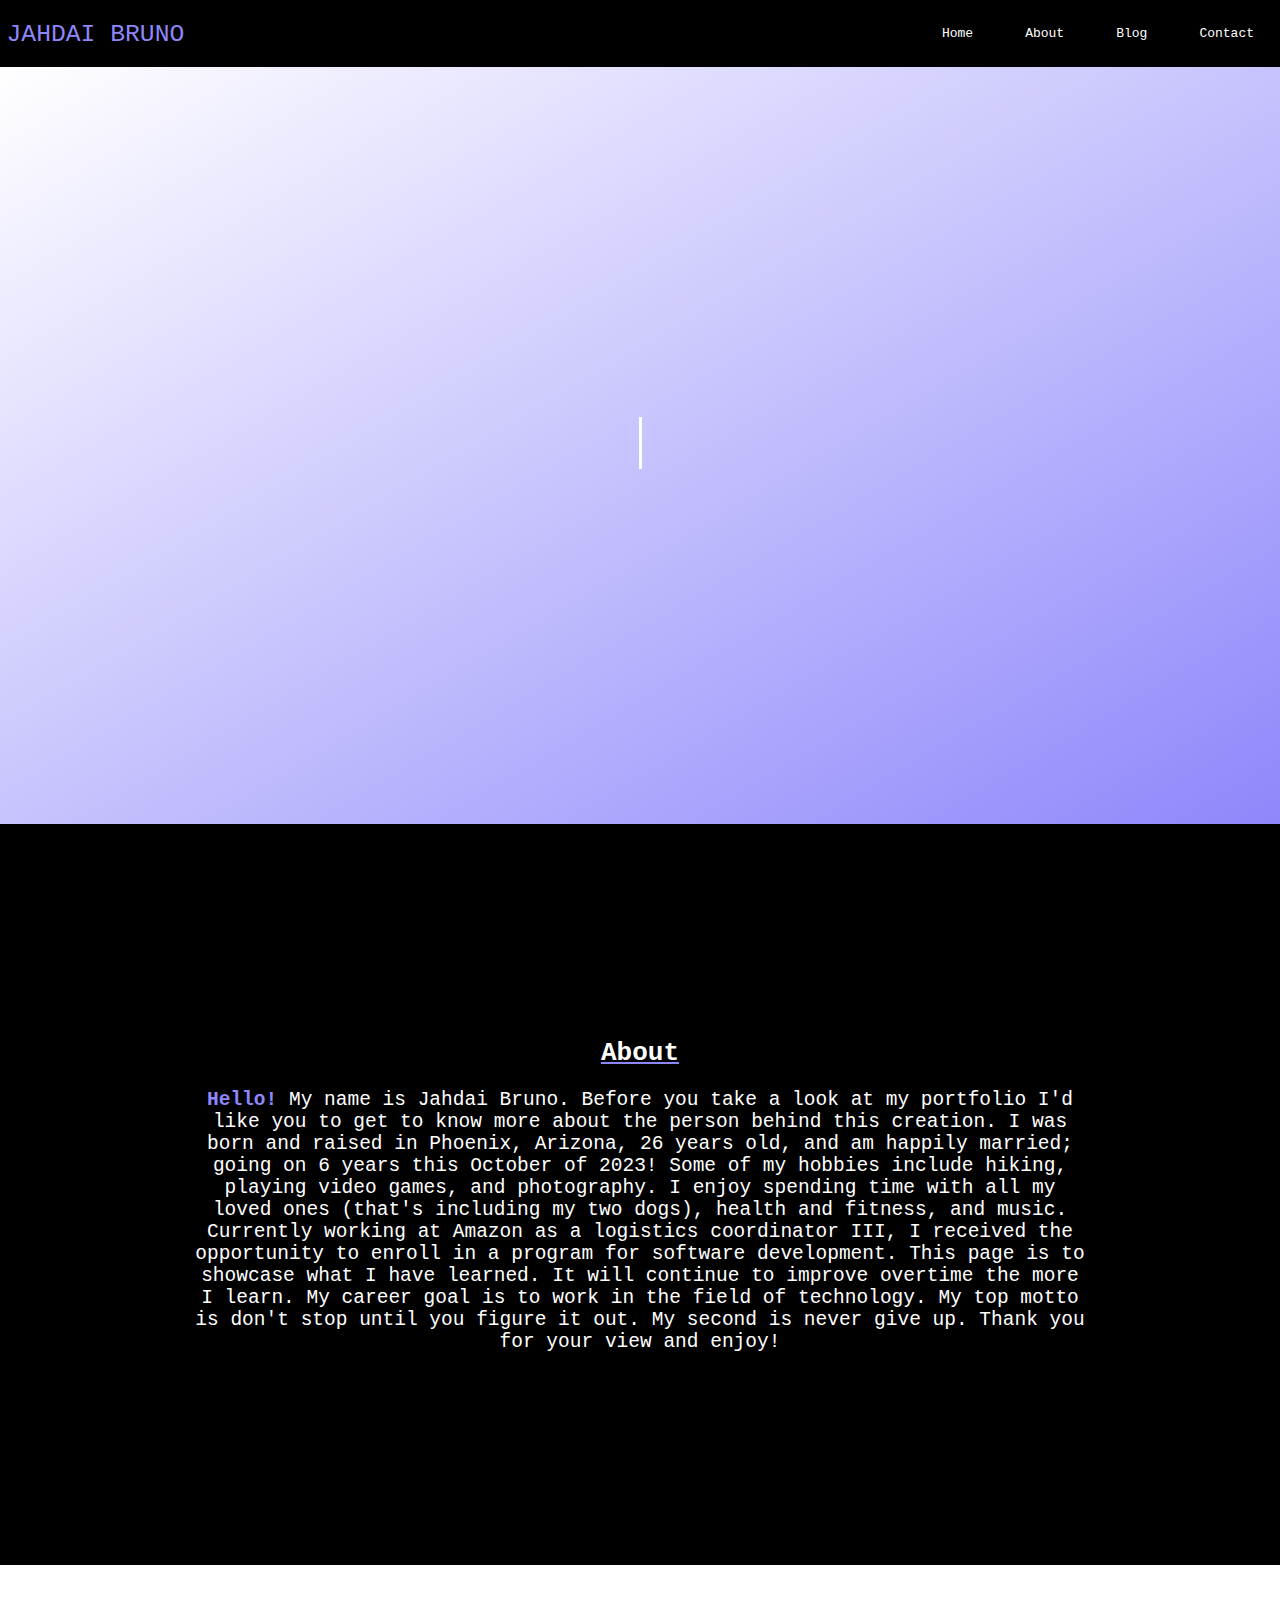
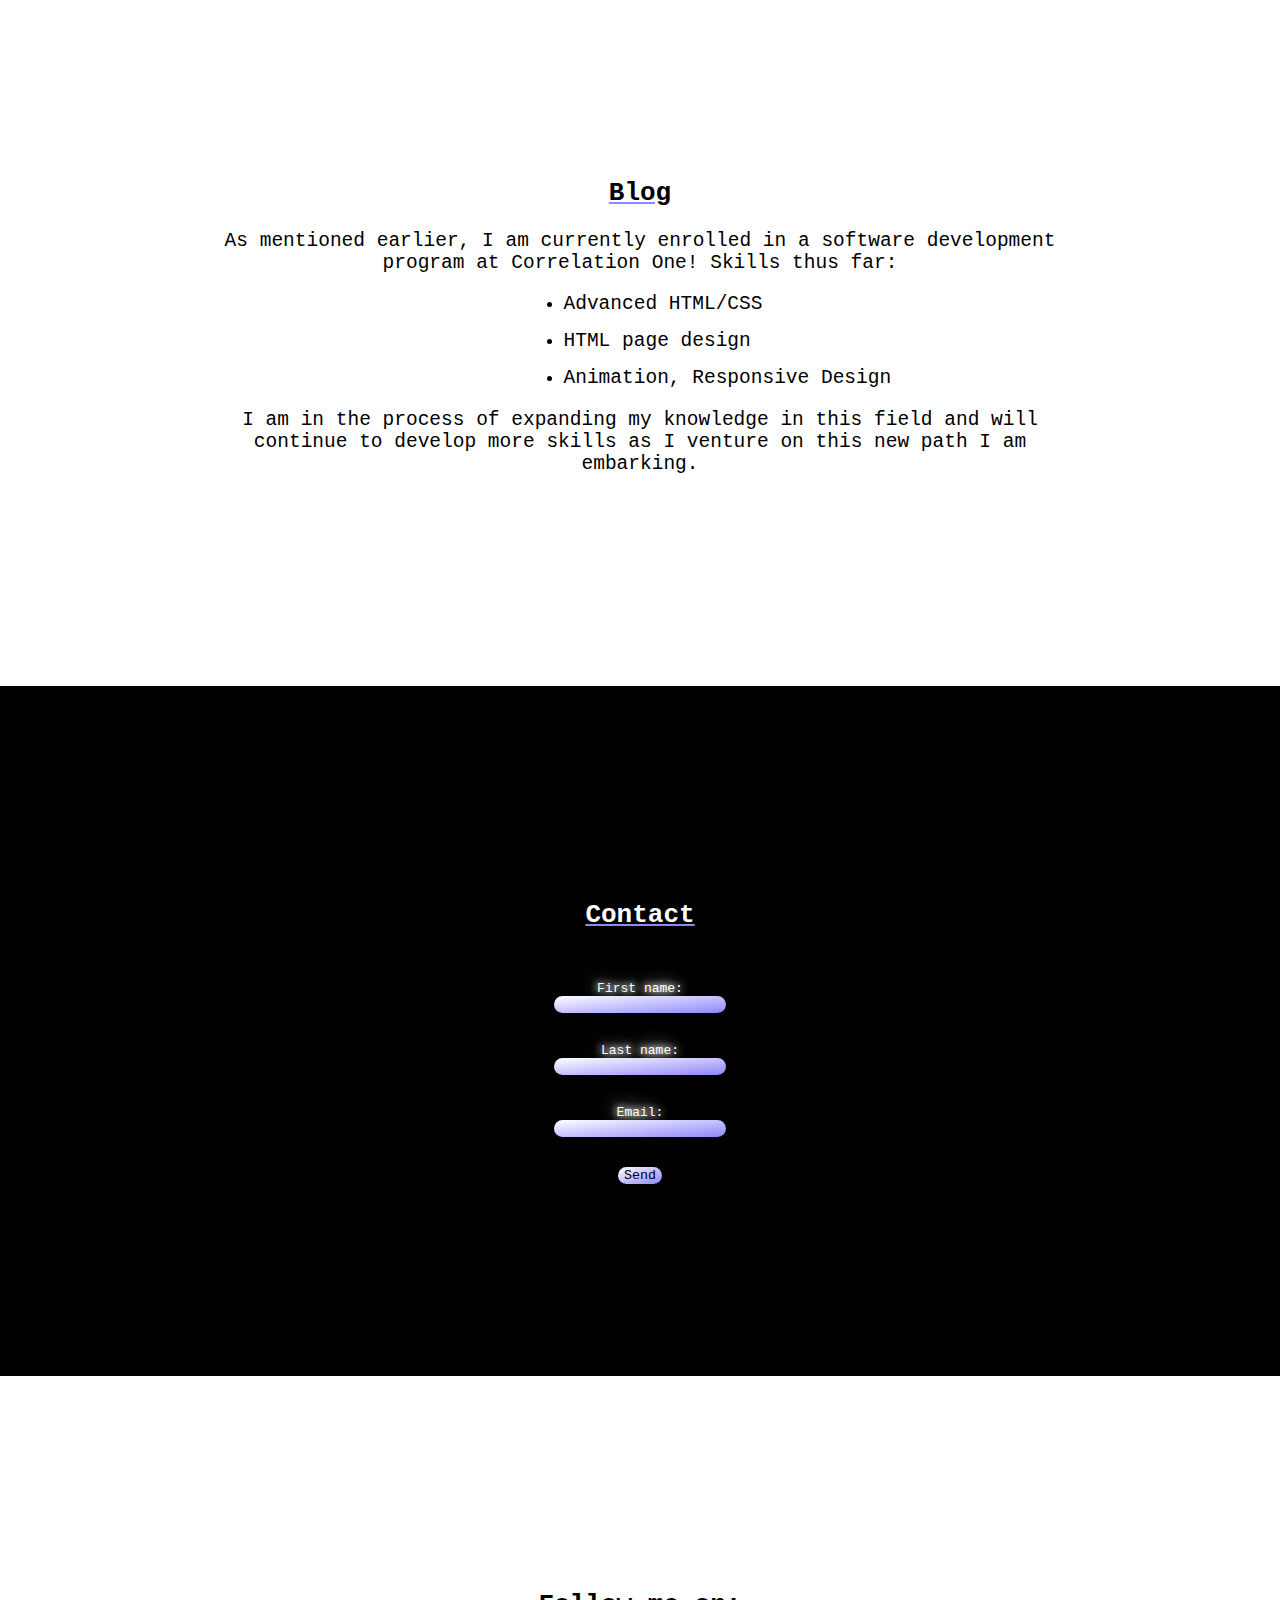
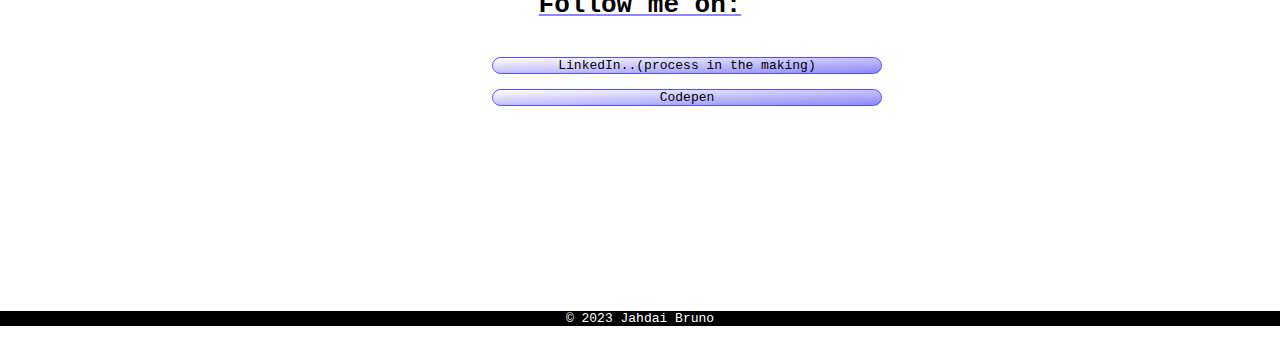
==== index.html @ d13219d4 "jahdai's portfolio initial commit" ====
<!DOCTYPE html>
<html lang="en">
<head>
    <meta charset="UTF-8">
    <meta name="viewport" content="width=device-width, initial-scale=1.0">
    <link rel="stylesheet" href="css/style.css">
    <title>My Portfolio</title>
    <meta name="description" content="This is my personal website and portfolio page">
</head>

    <body>
            <header>
                <nav class="navbar">
                  <div class="logo"><a href="#">JAHDAI BRUNO</a></div>
                  <a href="#" class="toggle-button"> <!--this is for the toggle botton with the hamburger bun lines, there is nothing in the span since I don't want any text--> 
                    <span class="bar"></span>
                    <span class="bar"></span>
                    <span class="bar"></span>
                  </a>
                  <div class="navbar-links">
                    <ul>
                        <li><a href="index.html">Home</a></li>
                        <li><a href="about.html">About</a></li>
                        <li><a href="blog.html">Blog</a></li>
                        <li><a href="contact.html">Contact</a></li>
                    </ul>
                  </div>
                </nav>
        </header>
        
        <main>
            <section id="welcome-page">
              <div class="welcome">
                <a name="welcome"></a>
                <h1>Welcome to my portfolio...</h1>
              </div>
            </section>

            <section class="about-page">
                <div class="about-me">
                  <a name="about"></a>
                    <!--transition right & make hello do something special-->
                   <div class="about-wrap"> <h2>About</h2>
                    <p><strong class="hello">Hello!</strong> My name is Jahdai Bruno. Before you take a look at my portfolio 
                        I'd like you to get to know more about the person behind this creation.
                        I was born and raised in Phoenix, Arizona, 26 years old, and am happily married; 
                        going on 6 years this October of 2023! Some of my hobbies include hiking, playing 
                        video games, and photography. I enjoy spending time with all my loved ones (that's 
                        including my two dogs), health and fitness, and music. Currently working at Amazon as 
                        a logistics coordinator III, I received the opportunity to enroll in a program for software
                        development. This page is to showcase what I have learned. It will continue to 
                        improve overtime the more I learn. My career goal is to work in the field of technology.
                        My top motto is don't stop until you figure it out. My second is never give up. Thank you for your view and enjoy!
                    </p>
                  </div>
                </div>
            </section>

            <section class="blog">
                <div class="blog-post">
                  <a name="blogs"></a>
                    <h2>Blog</h2>
                        <p>As mentioned earlier, I am currently enrolled 
                        in a software development program at Correlation One!
                        Skills thus far:</p>
                        <ul class="skills">
                            <li>Advanced HTML/CSS</li><br>
                            <li>HTML page design</li><br>
                            <li>Animation, Responsive Design</li>
                        </ul> 
                        <p>I am in the process of expanding my knowledge in this field and will 
                        continue to develop more skills as I venture on this new path I am 
                        embarking. 
                  </p></div>
                 <!--</div class="profile-pic">
               find a profile pic to post here
                <div class="profile-pic">
                    paste profile pic here
                </div>--> </section>
              
              
              <section class="contact">
                <div class="contact-me">
                  <a name="contact"></a>
  <form action="/action_page.php">
    <h2>Contact</h2><br><br>
    <label for="fname">First name:</label><br>
    <input type="text" id="fname" name="contact"><br><br><br>
    <label for="lname">Last name:</label><br>
    <input type="text" id="lname" name="contact"><br><br><br>
     <label for="email">Email:</label><br>
    <input type="text" id="email" name="contact"><br><br><br>
    <input type="submit" value="Send" class="send-button">
  </form>
</div>
            </section>

        </main>
          
      <footer>
         <div class="follow">
              <h2>Follow me on:</h2>
                    <ul>
                        <a href="https://www.linkedin.com/" target="_blank"><br>
                        <li>LinkedIn..(process in the making)</li></a>
                        <a href="https://codepen.io/jahdb" target="_blank"><br>
                        <li>Codepen</li></a>
                    </ul> 
                </div>
        <div class="copyright">
          <span>&copy 2023 Jahdai Bruno</span>
        </div>

          </footer>

    </body>
</html>
---- css/style.css ----
/* this is set to accomodate the size of the border so it can be the actual size you want it to be & it includes the padding & border */
* {
  box-sizing: border-box;
  font-family: monospace;
}

/* remember this is set to zero so that way everything can be put right next to border of screen */
body {
  margin: 0;
}

/* remember I'm using flexbox here to display the links and logo to line up side by side. I'm justifying content with space between to push them as far from each other as possible. I aligned items center so they can be right in the center from top to bottom*/
.navbar {
  display: flex;
  justify-content: space-between;
  align-items: center;
  background-color: black;
  color: white;
}

/* I added margin here so it doesn't line up right at the end of the screen */
.logo {
  font-size: 1.9rem;
  margin: 0.5rem;
}

/* text-decoration: none was used to remove the underline on the list items*/
.logo a {
  text-decoration: none;
  color: #8e87fb;
}

/* display flex was used here to easily align items inside of the list side by side and to space them out properly*/
.navbar-links ul {
  margin: 0;
  padding: 0;
  display: flex;
}

/* so the colons don't show up on your list*/
.navbar-links li {
  list-style: none;
}

/* text-decoration: none was used to remove the underline on the list items, added padding around each li to make space & display block to show up at a larger size*/
.navbar-links li a {
  text-decoration: none;
  color: white;
  padding: 2rem;
  display: block;
}

/* added pseudo-class state of hover */
.navbar-links li:hover {
  background-color: #8e87fb;
}

/* positioning absolutely to force it to be all the way to the the right side of the screen without messing with the flow of the rest of the elements. top: .75rem so that it's not at the very top of screen & same for right side. Display none so that it doesn't show up on larger screens. Flex direction set to column so they can align on top of each other. Justify to have as much space inside toggle botton for content*/
.toggle-button {
  position: absolute;
  top: 0.75rem;
  right: 1rem;
  display: none;
  flex-direction: column;
  justify-content: space-between;
  width: 30px;
  height: 21px;
}

.toggle-button .bar {
  height: 3px;
  width: 100%;
  background-color: white;
  border-radius: 10px;
}

/* media query used for when this certain condition is met, run the code inside of here, but if it's not met then don't run it. If the max-width of screen is 400px or less (so if screen is less than 400px wide the code will run inside this media query). Toggle button set to flex so that the hamburger actually shows up and is visible & navbar links set to none so it doesn't display still need to continue for the entire page */
@media (max-width: 400px) {
  .toggle-button {
    display: flex;
  }
  /* display set to flex for now so that links don't disappear when media query hits, you have to use java in order to make toggle button work so that when you do learn how to make the toggle go up and down with java then you can set display to none so that when screen gets smaller links don't show up. */
  .navbar-links {
    display: flex;
    width: 100%;
  }
  /* flex direction to column so that when screen gets smaller the brand is above the links and they are above and below each other. I aligned items to flext-start to align everything back to the left.mostly the logo and edits were made for the links to be centered */
  .navbar {
    flex-direction: column;
    align-items: flex-start;
  }
  /* links set to column so they are stacked above each other */
  .navbar-links ul {
    width: 100%;
    flex-direction: column;
  }
  /*centering the links when screen is smaller */
  .navbar-links li {
    text-align: center;
  }
  /*padding to make the links closer spaced together */
  .navbar-links li a {
    padding: 0.5rem 1rem;
  }
  /* active class used so when this query is active the links are flexed - .active is used because this way it is not applied automatically only when the query is active. If you wanted this to apply automatically as soon as browswer opens then the pseudo class: would be used. */
  .navbar-links.active {
    display: flex;
  }
}
.socials li {
  list-style: none;
}

h1 {
  font-size: 3.5em;
  display: inline-block;
  letter-spacing: 0.1em;
  border-right: solid 3px white;
  width: 0;
  overflow: hidden;
  white-space: nowrap;
  animation: type 2s steps(30) 1s forwards, blink 1s infinite;
}

@keyframes type {
  to {
    width: 30ch;
  }
}
@keyframes blink {
  from {
    border-color: transparent;
  }
  50% {
    border-color: #8e87fb;
  }
  to {
    border-color: #8e87fb;
  }
}
h2 {
  text-decoration: underline;
  font-size: 200%;
  text-decoration-color: #8e87fb;
}

p {
  font-size: 150%;
}

.welcome {
  background-image: linear-gradient(to bottom right, white, #8e87fb);
  color: BLACK;
  padding: 25%;
  text-align: center;
}

.hello {
  color: #8e87fb;
}

.about-me {
  background-color: black;
  color: white;
  padding: 15%;
  text-align: center;
}


.blog-post {
  background-image: url("https://images.pexels.com/photos/4175070/pexels-photo-4175070.jpeg?auto=compress&cs=tinysrgb&w=1260&h=750&dpr=2");
  background-size: cover;
  color: black;
  padding: 15%;
  text-align: center;
}

.skills {
  text-align: left;
  margin-left: 37%;
}

.skills li {
  font-size: 150%;
}

/* eventually.....
.profile-pic  {
background-color: black;
color: white;
padding:25%;
text-align: center;
} */
.contact-me {
  background-color: black;
  color: white;
  padding: 15%;
  text-align: center;
}

input {
  border: none;
  border-radius: 10px;
  background-image: linear-gradient(to bottom right, white, #8e87fb);
}

.send-button {
  background-color: #8e87fb;
  color: black;
  border: none;
  border-radius: 10px;
}

.follow {
  background-image: url("https://images.pexels.com/photos/4175070/pexels-photo-4175070.jpeg?auto=compress&cs=tinysrgb&w=1260&h=750&dpr=2");
  background-size: cover;
  color: black;
  padding: 15%;
  text-align: center;
}

.follow a li {
  color: black;
  list-style: none;
  margin-left: 20em;
  border: 1px solid #5850ff;
  border-radius: 10px;
  width: 30em;
  background-image: linear-gradient(to bottom right, white, #8e87fb);
}

.follow ul a {
  text-decoration: none;
}

.follow a li:hover {
  background-color: #8e87fb;
  color: white;
}

.copyright {
  background-color: black;
  color: white;
  text-align: center;
}

label {
  color: white;
  text-shadow: 0 0 7px white, 0 0 10px white, 0 0 21px white, 0 0 42px white, 0 0 82px white, 0 0 92px white, 0 0 102px white, 0 0 151px white;
}

.send {
  color: white;
  background-color: #8e87fb;
}/*# sourceMappingURL=style.css.map */
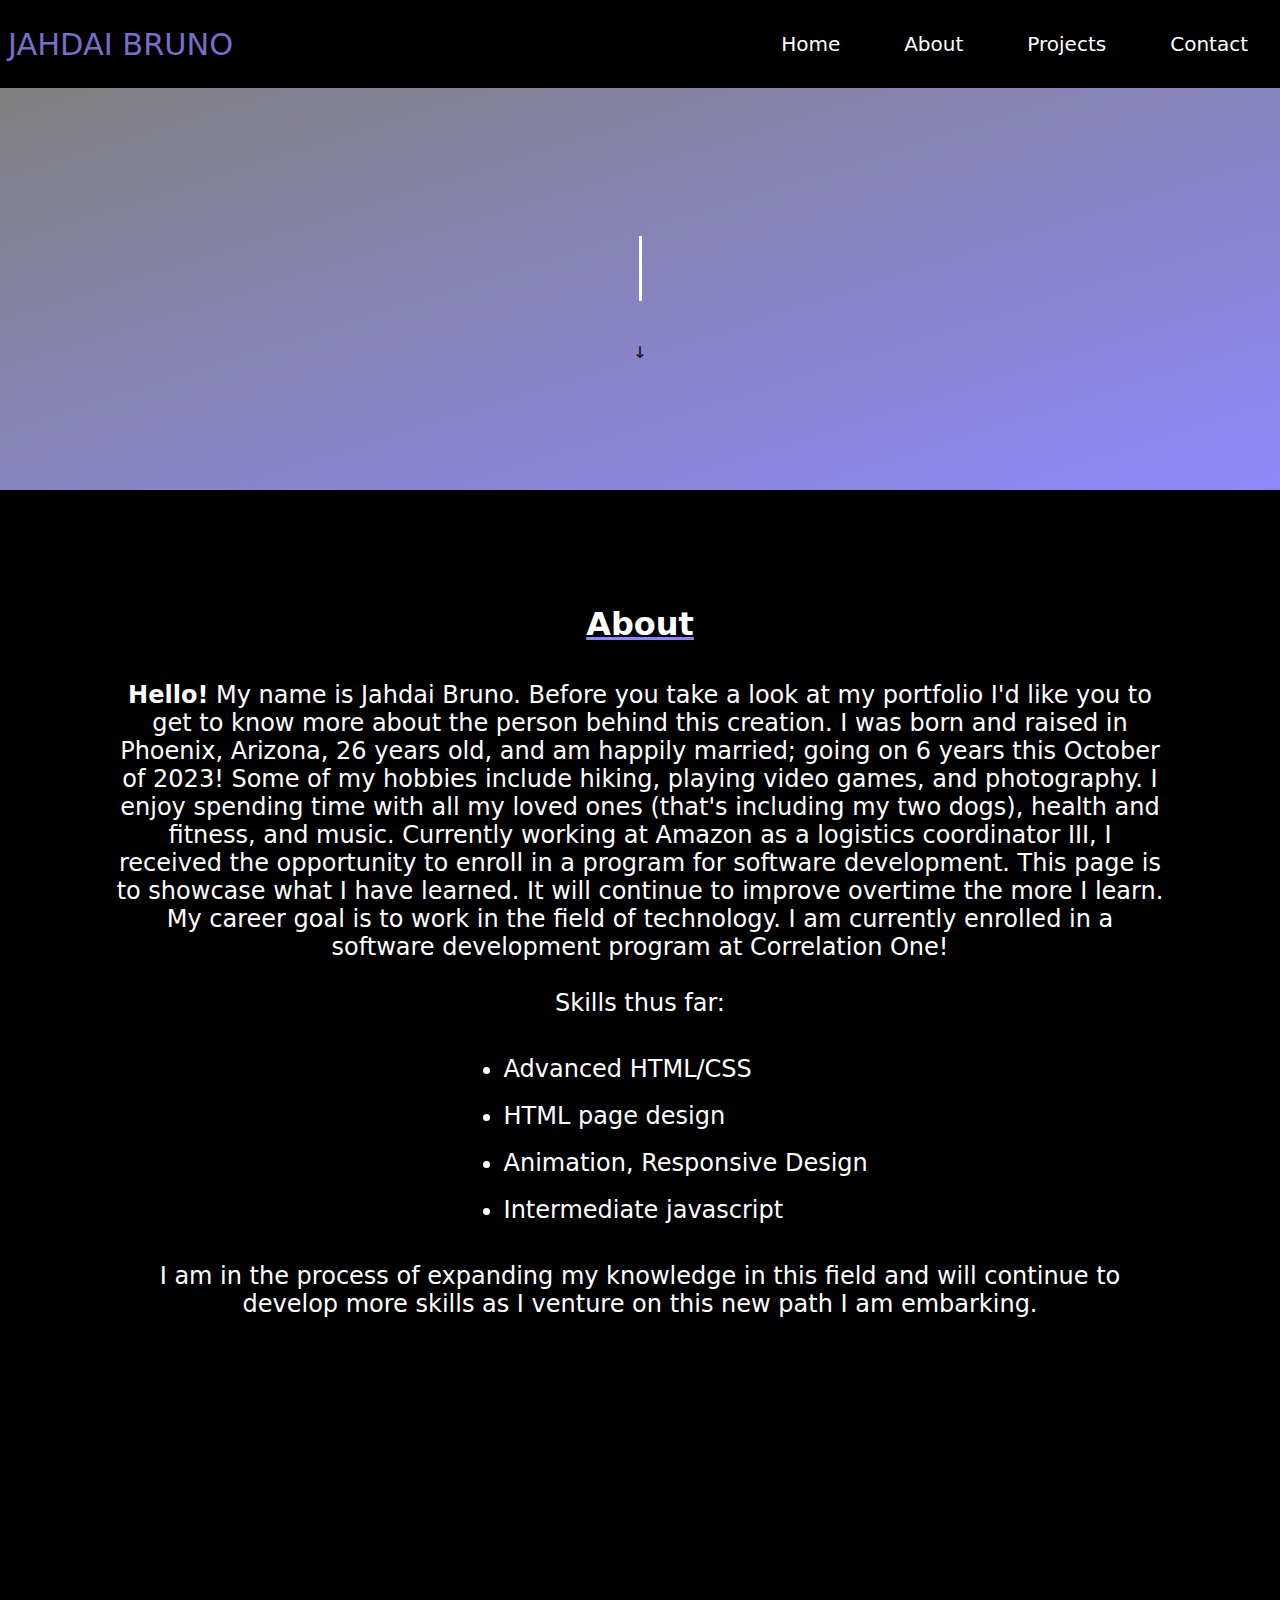
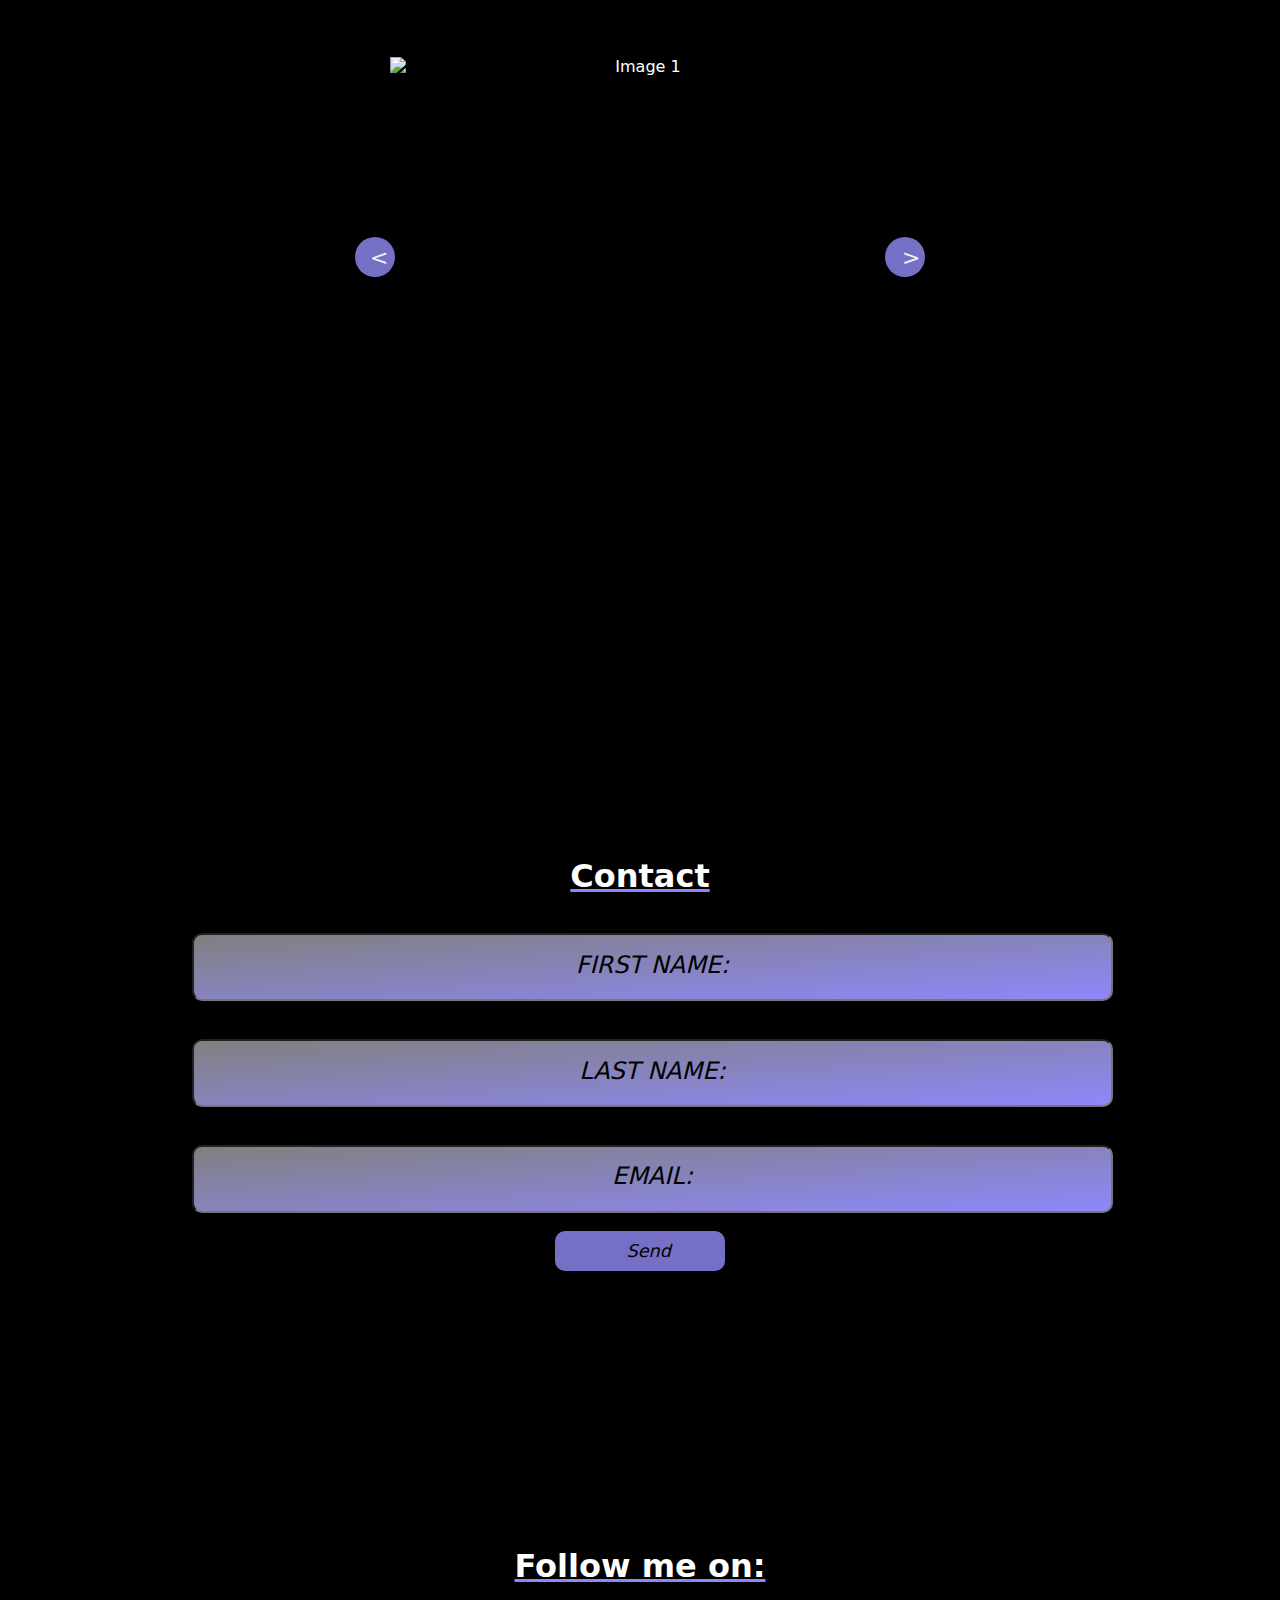
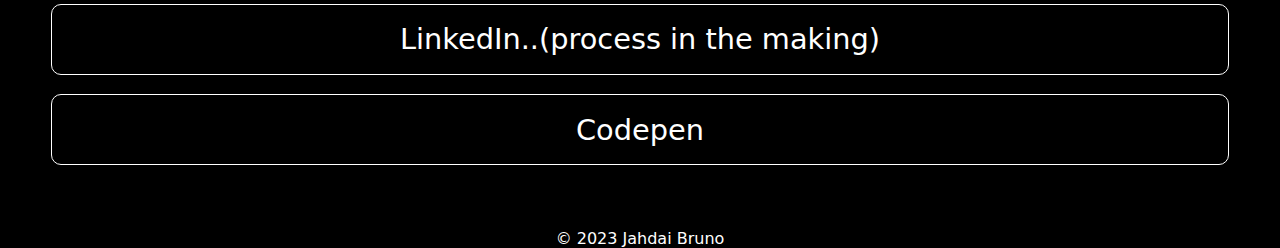
==== commit b441b2a5: "second-commit" ====
--- a/index.html
+++ b/index.html
@@ -4,6 +4,7 @@
     <meta charset="UTF-8">
     <meta name="viewport" content="width=device-width, initial-scale=1.0">
     <link rel="stylesheet" href="css/style.css">
+    <link rel="stylesheet" href="css/project.css">
     <title>My Portfolio</title>
     <meta name="description" content="This is my personal website and portfolio page">
 </head>
@@ -21,7 +22,7 @@
                     <ul>
                         <li><a href="index.html">Home</a></li>
                         <li><a href="about.html">About</a></li>
-                        <li><a href="blog.html">Blog</a></li>
+                        <li><a href="projects.html">Projects</a></li>
                         <li><a href="contact.html">Contact</a></li>
                     </ul>
                   </div>
@@ -32,15 +33,19 @@
             <section id="welcome-page">
               <div class="welcome">
                 <a name="welcome"></a>
-                <h1>Welcome to my portfolio...</h1>
+                <h1 class="typewords">Welcome to my Portfolio</h1><br><br><br>
+                <div class="welcome-arrow">&#8595;</div>
               </div>
             </section>
+
+        
+
 
             <section class="about-page">
                 <div class="about-me">
                   <a name="about"></a>
                     <!--transition right & make hello do something special-->
-                   <div class="about-wrap"> <h2>About</h2>
+                   <div class="about-wrap"> <h2>About</h2><br><br>
                     <p><strong class="hello">Hello!</strong> My name is Jahdai Bruno. Before you take a look at my portfolio 
                         I'd like you to get to know more about the person behind this creation.
                         I was born and raised in Phoenix, Arizona, 26 years old, and am happily married; 
@@ -50,53 +55,66 @@
                         a logistics coordinator III, I received the opportunity to enroll in a program for software
                         development. This page is to showcase what I have learned. It will continue to 
                         improve overtime the more I learn. My career goal is to work in the field of technology.
-                        My top motto is don't stop until you figure it out. My second is never give up. Thank you for your view and enjoy!
-                    </p>
-                  </div>
-                </div>
-            </section>
-
-            <section class="blog">
-                <div class="blog-post">
-                  <a name="blogs"></a>
-                    <h2>Blog</h2>
-                        <p>As mentioned earlier, I am currently enrolled 
+                        I am currently enrolled 
                         in a software development program at Correlation One!
-                        Skills thus far:</p>
+                        <br><br><p>Skills thus far:</p><br><br>
                         <ul class="skills">
                             <li>Advanced HTML/CSS</li><br>
                             <li>HTML page design</li><br>
-                            <li>Animation, Responsive Design</li>
+                            <li>Animation, Responsive Design</li><br>
+                            <li>Intermediate javascript</li></li><br><br>
                         </ul> 
                         <p>I am in the process of expanding my knowledge in this field and will 
                         continue to develop more skills as I venture on this new path I am 
                         embarking. 
-                  </p></div>
-                 <!--</div class="profile-pic">
-               find a profile pic to post here
-                <div class="profile-pic">
-                    paste profile pic here
-                </div>--> </section>
+                  </p>
+                  
+                  </div>
+                </div>
+            </section>
+      
               
+
+                <section class= "projects">
+                  
+  <div class="container">
+    <div class="project-heading">
+      <div class="subtitle"></div>
+    </div>
+
+    <div id="slider">
+      <img src="https://images.pexels.com/photos/1537875/pexels-photo-1537875.jpeg?auto=compress&cs=tinysrgb&w=1260&h=750&dpr=1" alt="Image 1">
+      <img src="https://images.pexels.com/photos/2740956/pexels-photo-2740956.jpeg?auto=compress&cs=tinysrgb&w=1260&h=750&dpr=1" alt="Image 2">
+      <img src="https://images.pexels.com/photos/2255441/pexels-photo-2255441.jpeg?auto=compress&cs=tinysrgb&w=1260&h=750&dpr=1" alt="Image 3">
+      <img src="https://images.pexels.com/photos/5981926/pexels-photo-5981926.jpeg?auto=compress&cs=tinysrgb&w=1260&h=750&dpr=1" alt="Image 4">
+      <button id="prev">&lt;</button>
+      <button id="next">&gt;</button>
+    </div>
+  </div>
+
+
+  <script src="javascript/main.js"></script>
+                </section>
               
               <section class="contact">
                 <div class="contact-me">
                   <a name="contact"></a>
   <form action="/action_page.php">
     <h2>Contact</h2><br><br>
-    <label for="fname">First name:</label><br>
-    <input type="text" id="fname" name="contact"><br><br><br>
-    <label for="lname">Last name:</label><br>
-    <input type="text" id="lname" name="contact"><br><br><br>
-     <label for="email">Email:</label><br>
-    <input type="text" id="email" name="contact"><br><br><br>
-    <input type="submit" value="Send" class="send-button">
+   
+    <input type="text" id="fname" name="contact" placeholder="FIRST NAME:"> <br><br><br>
+   
+    <input type="text" id="lname" name="contact" placeholder="LAST NAME:"><br><br><br>
+     
+    <input type="text" id="email" name="contact" placeholder="EMAIL:" ><br><br><br>
+<button id="send">Send</button>
   </form>
 </div>
             </section>
 
-        </main>
-          
+
+
+       </main>    
       <footer>
          <div class="follow">
               <h2>Follow me on:</h2>
@@ -112,7 +130,7 @@
         </div>
 
           </footer>
-
+         
     </body>
 </html>
 
--- a/css/style.css
+++ b/css/style.css
@@ -1,7 +1,7 @@
 /* this is set to accomodate the size of the border so it can be the actual size you want it to be & it includes the padding & border */
 * {
   box-sizing: border-box;
-  font-family: monospace;
+  font-family: system-ui, -apple-system, BlinkMacSystemFont, "Segoe UI", Roboto, Oxygen, Ubuntu, Cantarell, "Open Sans", "Helvetica Neue", sans-serif;
 }
 
 /* remember this is set to zero so that way everything can be put right next to border of screen */
@@ -27,7 +27,7 @@
 /* text-decoration: none was used to remove the underline on the list items*/
 .logo a {
   text-decoration: none;
-  color: #8e87fb;
+  color: #756fc5;
 }
 
 /* display flex was used here to easily align items inside of the list side by side and to space them out properly*/
@@ -48,11 +48,12 @@
   color: white;
   padding: 2rem;
   display: block;
+  font-size: 20px;
 }
 
 /* added pseudo-class state of hover */
 .navbar-links li:hover {
-  background-color: #8e87fb;
+  background-image: linear-gradient(to bottom right, grey, #8e87fb);
 }
 
 /* positioning absolutely to force it to be all the way to the the right side of the screen without messing with the flow of the rest of the elements. top: .75rem so that it's not at the very top of screen & same for right side. Display none so that it doesn't show up on larger screens. Flex direction set to column so they can align on top of each other. Justify to have as much space inside toggle botton for content*/
@@ -111,7 +112,7 @@
   list-style: none;
 }
 
-h1 {
+.typewords {
   font-size: 3.5em;
   display: inline-block;
   letter-spacing: 0.1em;
@@ -142,6 +143,8 @@
   text-decoration: underline;
   font-size: 200%;
   text-decoration-color: #8e87fb;
+  Margin: 0% -8% 0%;
+  color: white;
 }
 
 p {
@@ -149,29 +152,40 @@
 }
 
 .welcome {
-  background-image: linear-gradient(to bottom right, white, #8e87fb);
+  background-image: linear-gradient(to bottom right, grey, #8e87fb);
   color: BLACK;
-  padding: 25%;
-  text-align: center;
-}
-
-.hello {
-  color: #8e87fb;
-}
-
+  padding: 10%;
+  text-align: center;
+}
+
+.welcome-arrow {
+  animation: jumpInfinite 2.5s;
+  text-decoration: none;
+  color: black;
+}
+
+@keyframes jumpInfinite {
+  0% {
+    margin-top: 0;
+  }
+  50% {
+    margin-top: 20px;
+  }
+  100% {
+    margin-top: 0;
+  }
+}
 .about-me {
   background-color: black;
   color: white;
-  padding: 15%;
-  text-align: center;
-}
-
+  padding: 9%;
+  text-align: center;
+}
 
 .blog-post {
-  background-image: url("https://images.pexels.com/photos/4175070/pexels-photo-4175070.jpeg?auto=compress&cs=tinysrgb&w=1260&h=750&dpr=2");
-  background-size: cover;
-  color: black;
-  padding: 15%;
+  background-color: black;
+  color: white;
+  padding: 10%;
   text-align: center;
 }
 
@@ -184,13 +198,6 @@
   font-size: 150%;
 }
 
-/* eventually.....
-.profile-pic  {
-background-color: black;
-color: white;
-padding:25%;
-text-align: center;
-} */
 .contact-me {
   background-color: black;
   color: white;
@@ -199,57 +206,123 @@
 }
 
 input {
+  padding: 2.5% 40% 2.5% 40%;
+  margin: 0%;
+  text-align: center;
+  font-size: 100%;
+  border-radius: 10px;
+  background-image: linear-gradient(to bottom right, grey, #8e87fb);
+}
+
+#send {
+  color: black;
+  position: relative;
   border: none;
   border-radius: 10px;
-  background-image: linear-gradient(to bottom right, white, #8e87fb);
-}
-
-.send-button {
+  padding: 1% 11% 1% 8%;
+  text-align: center;
+  font-size: 110%;
+  font-style: italic;
+}
+
+#send:hover {
+  background-color: white;
+}
+
+.follow {
+  background-color: black;
+  color: white;
+  padding: 5% 4%;
+  text-align: center;
+}
+
+.follow a li {
+  color: white;
+  list-style: none;
+  border: 1px solid white;
+  border-radius: 10px;
+  padding: 1.5%;
+  font-size: 180%;
+}
+
+.follow ul a {
+  text-decoration: none;
+}
+
+.follow a li:hover {
+  background-image: linear-gradient(to bottom right, grey, #8e87fb);
+  color: white;
+}
+
+.copyright {
+  background-color: black;
+  color: white;
+  text-align: center;
+}
+
+.send {
+  color: white;
   background-color: #8e87fb;
+}
+
+input::-moz-placeholder {
+  font-size: 150%;
   color: black;
-  border: none;
-  border-radius: 10px;
-}
-
-.follow {
-  background-image: url("https://images.pexels.com/photos/4175070/pexels-photo-4175070.jpeg?auto=compress&cs=tinysrgb&w=1260&h=750&dpr=2");
-  background-size: cover;
+  text-align: center;
+  font-style: italic;
+}
+
+input::placeholder {
+  font-size: 150%;
   color: black;
-  padding: 15%;
-  text-align: center;
-}
-
-.follow a li {
-  color: black;
-  list-style: none;
-  margin-left: 20em;
-  border: 1px solid #5850ff;
-  border-radius: 10px;
-  width: 30em;
-  background-image: linear-gradient(to bottom right, white, #8e87fb);
-}
-
-.follow ul a {
-  text-decoration: none;
-}
-
-.follow a li:hover {
+  text-align: center;
+  font-style: italic;
+}
+
+.ul1 li {
+  text-decoration: none;
+  padding: 5%;
+}
+
+.ul1 a {
+  font-size: 100%;
+  color: white;
+  font-size: 30px;
+}
+
+.li1 {
+  text-align: center;
+}
+
+.li1:hover {
   background-color: #8e87fb;
-  color: white;
-}
-
-.copyright {
-  background-color: black;
-  color: white;
-  text-align: center;
-}
-
-label {
-  color: white;
-  text-shadow: 0 0 7px white, 0 0 10px white, 0 0 21px white, 0 0 42px white, 0 0 82px white, 0 0 92px white, 0 0 102px white, 0 0 151px white;
-}
-
-.send {
-  color: white;
+}
+
+.li2 {
+  text-align: center;
+}
+
+.li2:hover {
   background-color: #8e87fb;
+}
+
+.litoptodolist a {
+  list-style: none;
+  text-decoration: none;
+  color: white;
+  align-items: center;
+  border-radius: 20%;
+}
+
+.litoptodolist a:hover {
+  background-color: #8e87fb;
+}
+
+.litoptodolist li {
+  list-style: none;
+  text-decoration: none;
+}
+
+.projectshome a {
+  font-size: 60%;
 }/*# sourceMappingURL=style.css.map */--- a/css/project.css
+++ b/css/project.css
@@ -0,0 +1,80 @@
+*, *::before, *::after {
+  box-sizing: border-box;
+  margin: 0;
+  padding: 0;
+}
+
+body {
+  font-family: system-ui, -apple-system, BlinkMacSystemFont, "Segoe UI", Roboto, Oxygen, Ubuntu, Cantarell, "Open Sans", "Helvetica Neue", sans-serif;
+  background-color: black;
+  color: white;
+  transition: all 0.4s ease-in;
+}
+
+h1 {
+  text-align: center;
+  margin-top: 1.25rem;
+}
+
+.container {
+  display: grid;
+  width: 100%;
+  min-height: calc(100vh - 4.25rem);
+  place-content: center;
+  gap: 1rem;
+  text-align: center;
+}
+
+#slider {
+  position: relative;
+  width: 500px;
+  height: 400px;
+}
+
+#slider img {
+  position: absolute;
+  top: 0;
+  left: 0;
+  width: 100%;
+  height: 100%;
+  opacity: 0;
+  transition: all 1s ease-in-out;
+}
+
+#slider img.active {
+  opacity: 1;
+}
+
+button {
+  position: absolute;
+  top: 50%;
+  transform: translateY(-50%);
+  border: 0px solid #fff;
+  border-radius: 50%;
+  width: 40px;
+  height: 40px;
+  background-color: #756fc5;
+  color: #f1f1f1;
+  font-size: 22px;
+  font-stretch: condensed;
+  cursor: pointer;
+  transition: all 200ms ease-in-out;
+}
+
+button:hover {
+  background-color: grey;
+}
+
+button#prev {
+  left: -35px;
+  padding: 7px 17px 7px 15px;
+}
+
+button#next {
+  right: -35px;
+  padding: 7px 15px 7px 17px;
+}
+
+.title {
+  font-size: 50px;
+}/*# sourceMappingURL=project.css.map */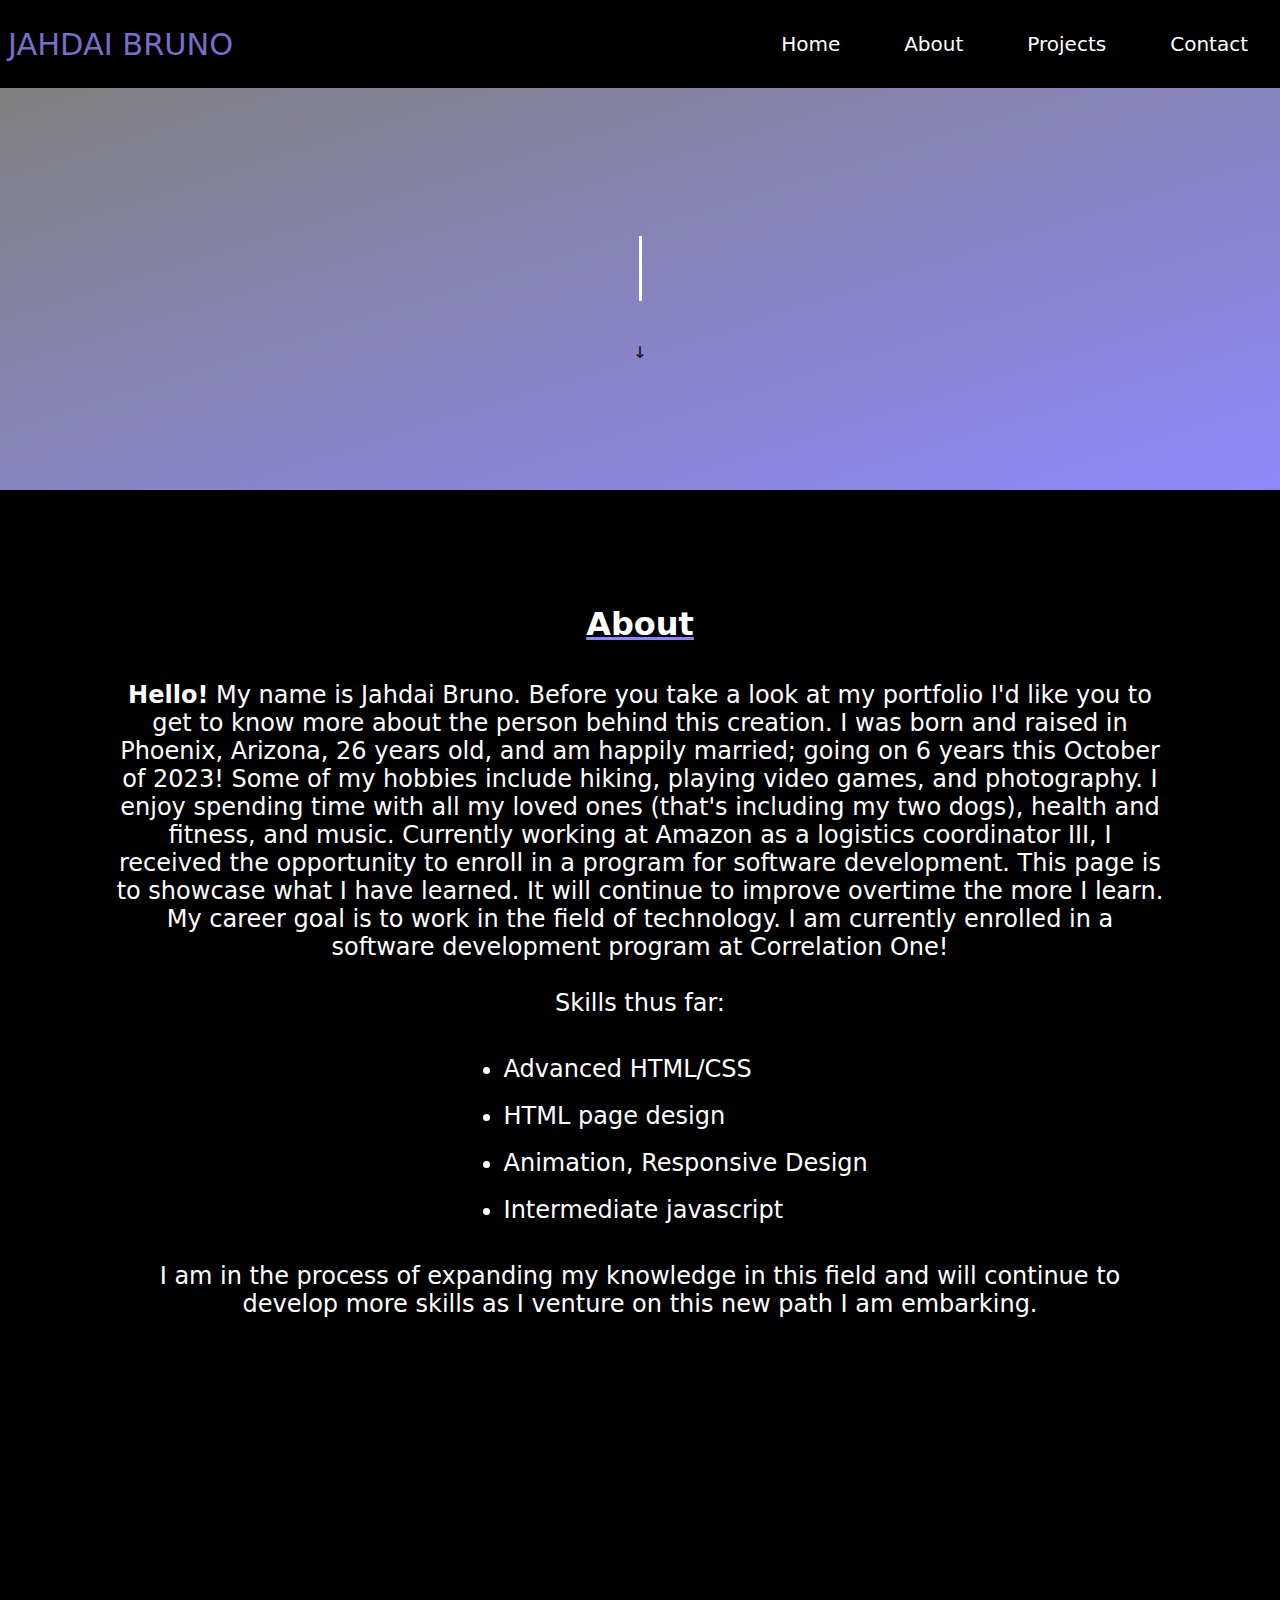
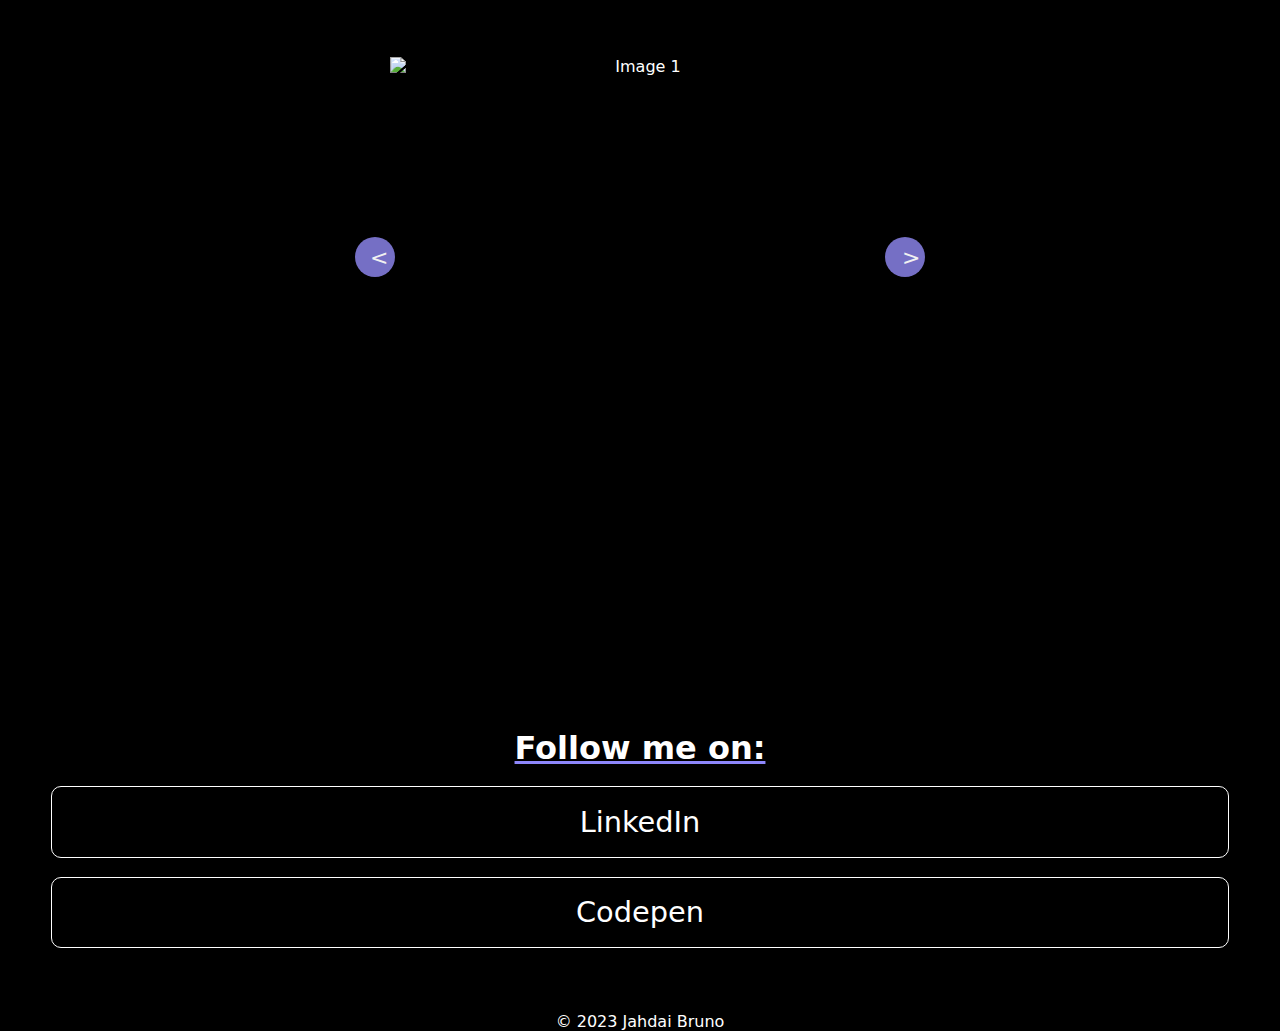
==== commit f015cf32: "add new shrektrivia" ====
--- a/index.html
+++ b/index.html
@@ -95,20 +95,8 @@
 
   <script src="javascript/main.js"></script>
                 </section>
-              
-              <section class="contact">
-                <div class="contact-me">
-                  <a name="contact"></a>
-  <form action="/action_page.php">
-    <h2>Contact</h2><br><br>
-   
-    <input type="text" id="fname" name="contact" placeholder="FIRST NAME:"> <br><br><br>
-   
-    <input type="text" id="lname" name="contact" placeholder="LAST NAME:"><br><br><br>
-     
-    <input type="text" id="email" name="contact" placeholder="EMAIL:" ><br><br><br>
-<button id="send">Send</button>
-  </form>
+                   
+  
 </div>
             </section>
 
@@ -119,8 +107,8 @@
          <div class="follow">
               <h2>Follow me on:</h2>
                     <ul>
-                        <a href="https://www.linkedin.com/" target="_blank"><br>
-                        <li>LinkedIn..(process in the making)</li></a>
+                        <a href="https://www.linkedin.com/in/jahdai-bruno-li" target="_blank"><br>
+                        <li>LinkedIn</li></a>
                         <a href="https://codepen.io/jahdb" target="_blank"><br>
                         <li>Codepen</li></a>
                     </ul> 
